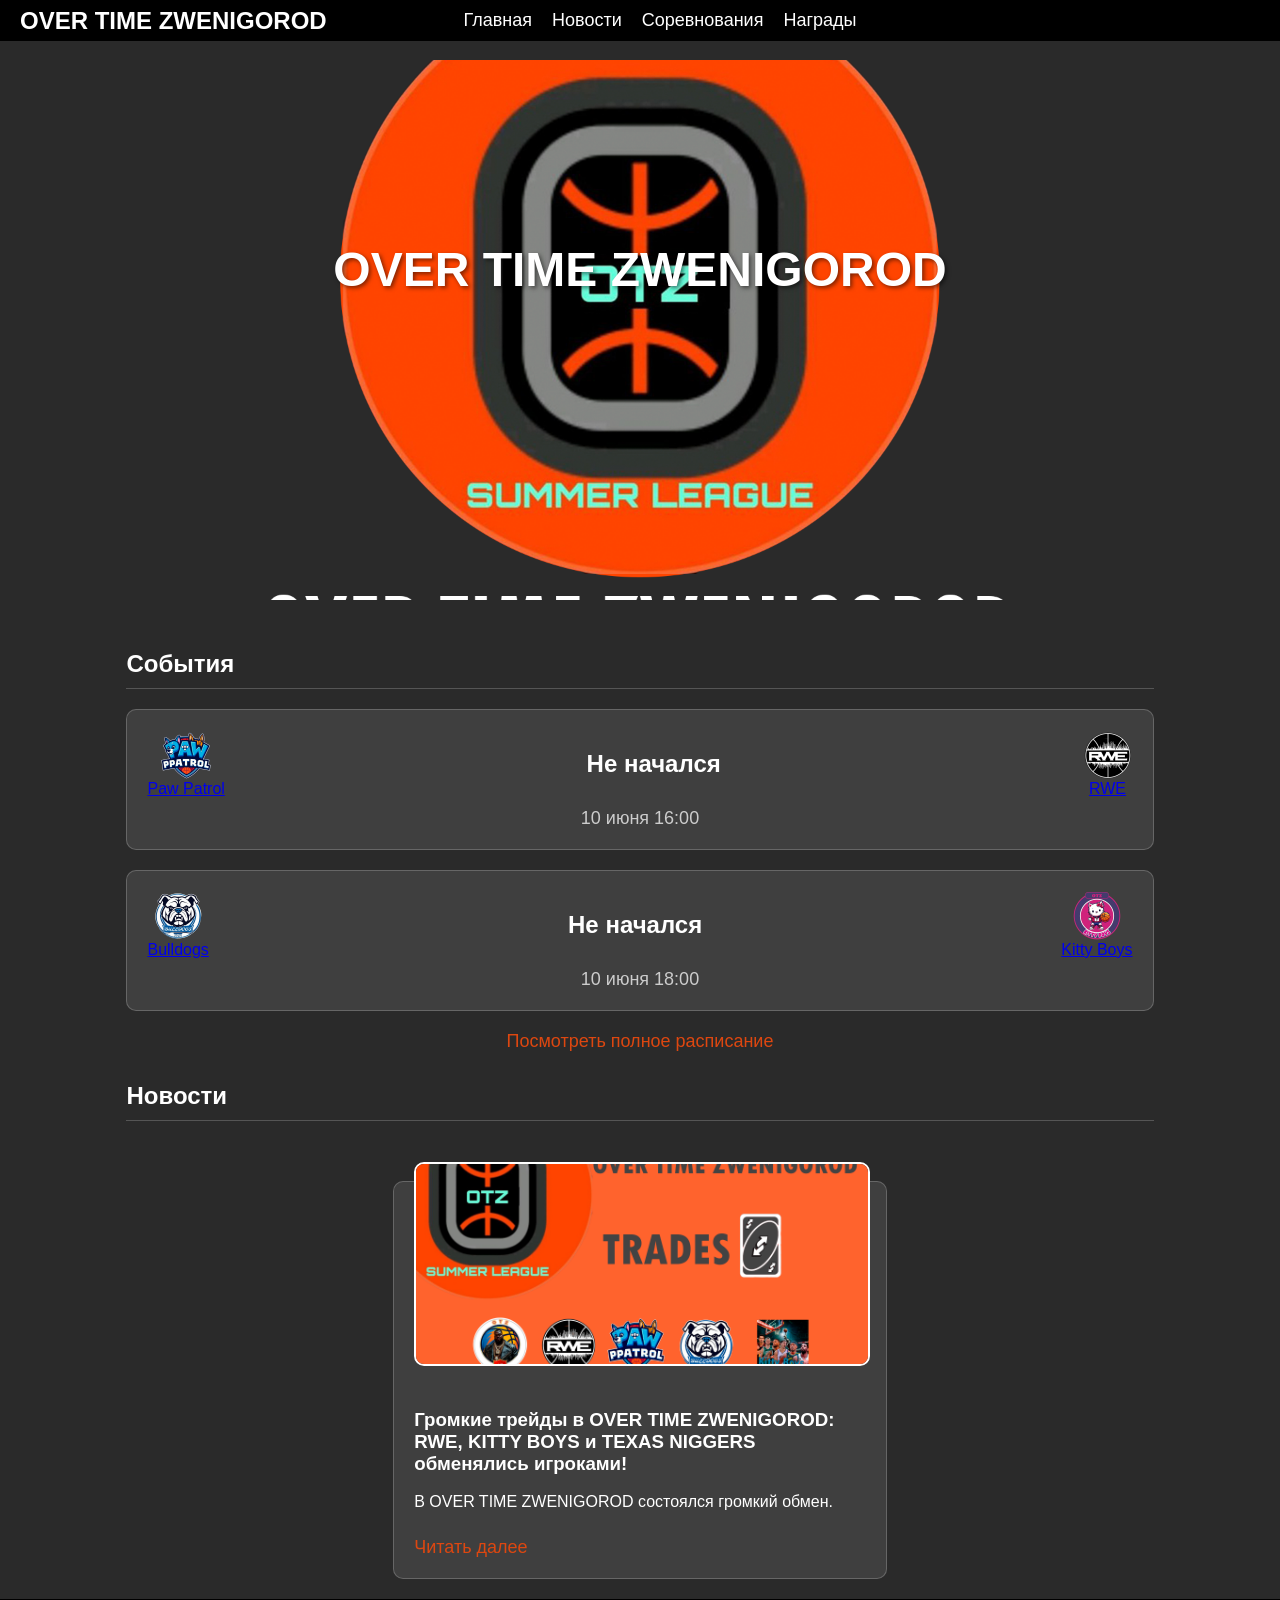
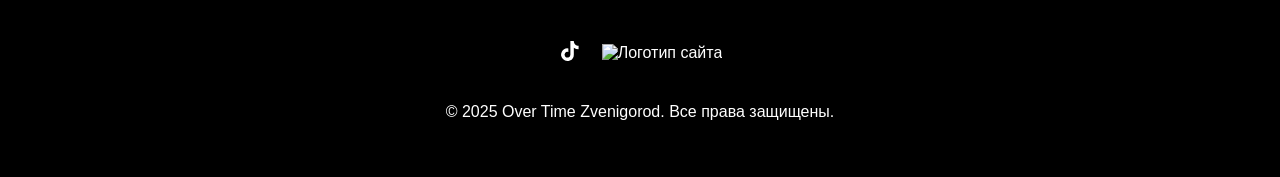
==== index.html @ 726e760f "Update index.html" ====
<!DOCTYPE html>
<html lang="ru">
<head>
    <!-- Основные метатеги -->
    <meta charset="UTF-8">
    <meta name="viewport" content="width=device-width, initial-scale=1.0">
    <title>Over Time Zvenigorod - Баскетбольная лига</title>
    <meta name="description" content="Официальный сайт баскетбольной лиги Over Time Zvenigorod. Расписание матчей, турнирная таблица, новости и результаты.">
    <meta name="keywords" content="Over Time Zvenigorod, OTZ, баскетбол, расписание матчей, турнирная таблица, новости, результаты, баскетбольная лига">
    <meta name="author" content="Over Time Zvenigorod">

    <!-- Open Graph метатеги для соцсетей и поисковиков -->
    <meta property="og:title" content="Over Time Zvenigorod - Баскетбольная лига">
    <meta property="og:description" content="Официальный сайт баскетбольной лиги Over Time Zvenigorod. Расписание матчей, турнирная таблица, новости и результаты.">
    <meta property="og:image" content="https://otz2025.github.io/otz2025/img/OTZ3.png"> <!-- Укажите полный URL логотипа -->
    <meta property="og:url" content="https://otz2025.github.io/otz2025/">
    <meta property="og:type" content="website">

    <!-- Twitter Card метатеги -->
    <meta name="twitter:card" content="summary_large_image">
    <meta name="twitter:title" content="Over Time Zvenigorod - Баскетбольная лига">
    <meta name="twitter:description" content="Официальный сайт баскетбольной лиги Over Time Zvenigorod. Расписание матчей, турнирная таблица, новости и результаты.">
    <meta name="twitter:image" content="https://otz2025.github.io/otz2025/img/OTZ3.png"> <!-- Укажите полный URL логотипа -->

    <!-- Фавиконка -->
    <link rel="icon" type="image/png" href="/otz2025/img/OTZ3.png">

    <!-- Каноническая ссылка -->
    <link rel="canonical" href="https://otz2025.github.io/otz2025/">

    <!-- Подтверждение для Google Search Console -->
    <meta name="google-site-verification" content="8HjvCESaYUgIvvERAwoEaYd3x6xdpR_ccWMwwkwgoA4" />

    <!-- Подтверждение для Яндекс.Вебмастер -->
    <meta name="yandex-verification" content="143713e69ae2928c" />

    <style>
        /* Общие стили */
        body {
            font-family: Arial, sans-serif;
            margin: 0;
            padding: 0;
            background-color: #2a2a2a;
            color: white;
            display: flex;
            flex-direction: column;
            min-height: 100vh;
        }

        /* Фиксированное меню */
        header {
            position: fixed;
            top: 0;
            width: 100%;
            background-color: rgba(0, 0, 0, 1);
            display: flex;
            justify-content: center;
            align-items: center;
            padding: 10px 20px;
            z-index: 1000;
            transition: background-color 0.3s ease;
        }

        header.scrolled {
            background-color: rgba(0, 0, 0, 0.7);
        }

        header .logo {
            position: absolute;
            left: 20px;
            font-size: 24px;
            font-weight: bold;
            color: white;
        }

        header nav {
            display: flex;
            gap: 20px;
        }

        header nav a {
            color: white;
            text-decoration: none;
            font-size: 18px;
            transition: color 0.3s ease;
        }

        header nav a:hover {
            color: #ccc;
        }

        /* Hero-секция */
        .hero {
            height: 540px;
            display: flex;
            justify-content: center;
            align-items: center;
            background-image: url('img/OTZ.png');
            background-size: cover;
            background-position: center;
            background-repeat: no-repeat;
            margin-top: 60px;
            position: relative;
        }

        /* Заголовок перед картинкой (только для десктопов) */
        .hero h1 {
            position: absolute;
            top: 150px;
            left: 50%;
            transform: translateX(-50%);
            font-size: 48px;
            font-weight: bold;
            color: white;
            text-shadow: 2px 2px 4px rgba(0, 0, 0, 0.5);
            display: none;
        }

        /* Показываем заголовок только на десктопах */
        @media (min-width: 769px) {
            .hero h1 {
                display: block;
            }
        }

        /* Основной контент */
        .content {
            padding: 20px;
            max-width: 1200px;
            margin: 0 auto;
            flex: 1;
            box-sizing: border-box;
            text-align: left;
        }

        .content h2 {
            font-size: 24px;
            margin-bottom: 20px;
            text-align: left;
            padding: 10px 0;
            border-bottom: 1px solid rgba(255, 255, 255, 0.2);
        }

        /* Блок с матчами */
        .match-results {
            display: flex;
            flex-direction: column;
            gap: 20px;
            margin-top: 20px;
        }

        .match-result {
            background-color: rgba(255, 255, 255, 0.1);
            padding: 20px;
            border-radius: 10px;
            border: 1px solid rgba(255, 255, 255, 0.2);
        }

        .teams {
            display: flex;
            justify-content: space-between;
            align-items: center;
            width: 100%;
        }

        .team-logo {
            display: flex;
            flex-direction: column;
            align-items: center;
        }

        .team-logo img {
            width: 50px;
            height: 50px;
        }

        .score {
            font-size: 24px;
            font-weight: bold;
            margin: 0 20px;
            flex: 1;
            text-align: center;
        }

        .date {
            font-size: 18px;
            color: #ccc;
            margin-top: 10px;
            text-align: center;
        }

        /* Новости */
        .news {
            display: flex;
            flex-wrap: wrap;
            gap: 40px;
            margin-top: 60px; /* Увеличенный отступ сверху */
            justify-content: center;
        }

        .news-item {
            background-color: rgba(255, 255, 255, 0.1);
            padding: 20px;
            border-radius: 10px;
            border: 1px solid rgba(255, 255, 255, 0.2);
            width: calc(50% - 20px);
            box-sizing: border-box;
            position: relative;
        }

        .news-item img {
            width: 100%;
            height: 200px;
            border-radius: 10px;
            border: 2px solid white;
            object-fit: cover;
            margin-top: -40px;
            margin-bottom: 20px;
        }

        /* Стиль для ссылки "Читать далее" */
        .read-more {
            color: #dd4710;
            text-decoration: none;
            font-size: 18px;
            transition: color 0.3s ease;
            display: inline-block;
            margin-top: 10px;
        }

        .read-more:hover {
            color: #ff6b3b;
        }

        /* Стиль для ссылки "Посмотреть полное расписание" */
        .schedule-link {
            margin-top: 20px;
            margin-bottom: 20px;
            text-align: center;
        }

        .schedule-link a {
            color: #dd4710; /* Оранжевый цвет */
            text-decoration: none;
            font-size: 18px;
            transition: color 0.3s ease;
        }

        .schedule-link a:hover {
            color: #ff6b3b; /* Более светлый оранжевый при наведении */
        }

        /* Футер */
        footer {
            background-color: #000;
            padding: 40px 20px;
            margin-top: auto;
            width: 100%;
            box-sizing: border-box;
        }

        .footer-content {
            max-width: 1200px;
            margin: 0 auto;
            display: flex;
            flex-direction: column;
            align-items: center;
            gap: 20px;
            text-align: center;
        }

        .social-links {
            display: flex;
            gap: 20px;
            align-items: center;
        }

        .social-links a {
            color: white;
            text-decoration: none;
            transition: transform 0.3s ease, opacity 0.3s ease;
        }

        .social-links a:hover {
            transform: scale(1.1);
            opacity: 0.8;
        }

        .social-links img {
            width: 24px;
            height: 24px;
        }

        /* Стиль для скрытия слова "Абоюдно" */
        .hidden {
            display: none;
        }

        /* Адаптация */
        @media (max-width: 768px) {
            header {
                flex-direction: column;
                padding: 10px;
            }

            header .logo {
                position: static;
                margin-bottom: 10px;
                text-align: center;
            }

            header nav {
                display: flex;
                flex-direction: row;
                justify-content: center;
                gap: 10px;
                flex-wrap: wrap;
            }

            .hero {
                height: 300px;
                background-size: contain;
            }

            .news-item {
                width: 100%;
            }

            .social-links {
                flex-direction: row;
                gap: 20px;
            }
        }
    </style>
</head>
<body>
    <header id="header">
        <div class="logo">OVER TIME ZWENIGOROD</div>
        <nav>
            <a href="/otz2025/">Главная</a>
            <a href="/otz2025/news">Новости</a>
            <a href="/otz2025/table">Соревнования</a>
            <a href="/otz2025/reward">Награды</a>
            <!--<a href="/OverTimeZwenigorod/teams">Команды</a>-->
        </nav>
    </header>

    <div class="hero">
        <h1>OVER TIME ZWENIGOROD</h1>
    </div>

    <!-- Основной контент страницы -->
    <div class="content">
        <!-- Заголовок "События" -->
        <h2>События</h2>
        <div class="match-results">
            <!-- Первый матч -->
            <div class="match-result">
                <div class="teams">
                    <div class="team-logo">
                        <img src="img/PPATROL2.png" alt="Paw patrol">
                        <div class="team-name">
                            <a href="/otz2025/teams/paw-patrol">Paw Patrol</a>
                        </div>
                    </div>
                    <div class="score">Не начался</div>
                    <div class="team-logo">
                        <img src="img/RWE2.png" alt="RWE">
                        <div class="team-name">
                            <a href="/otz2025/teams/rwe">RWE</a>
                        </div>
                    </div>
                </div>
                <div class="date">10 июня 16:00</div>
            </div>

            <!-- Второй матч -->
            <div class="match-result">
                <div class="teams">
                    <div class="team-logo">
                        <img src="img/BULLDOGS2.png" alt="BULLDOGS">
                        <div class="team-name">
                            <a href="/otz2025/teams/bulldogs">Bulldogs</a>
                        </div>
                    </div>
                    <div class="score">Не начался</div>
                    <div class="team-logo">
                        <img src="img/KITTY BOYS.png" alt="KITTY BOYS">
                        <div class="team-name">
                            <a href="/otz2025/teams/kitty-boys">Kitty Boys</a>
                        </div>
                    </div>
                </div>
                <div class="date">10 июня 18:00</div>
            </div>
        </div>

        <!-- Ссылка на расписание -->
        <div class="schedule-link">
            <a href="/otz2025/schedule">Посмотреть полное расписание</a>
        </div>

        <!-- Заголовок "Новости" -->
        <h2>Новости</h2>
        <div class="news">
            <div class="news-item">
                <img src="img/NEWS2.png" alt="Новость 1">
                <div class="text">
                    <h3>Громкие трейды в OVER TIME ZWENIGOROD: RWE, KITTY BOYS и TEXAS NIGGERS обменялись игроками!</h3>
                    <p>В OVER TIME ZWENIGOROD состоялся громкий обмен.</p>
                    <a href="/otz2025/news" class="read-more">Читать далее</a>
                </div>
            </div>
        </div>
    </div>

    <footer>
        <div class="footer-content">
            <!-- Логотипы TikTok и изображение сайта -->
            <div class="social-links">
                <a href="https://www.tiktok.com/@otz.summer.league?_t=ZS-8uNhlZxvA0N&_r=1" target="_blank">
                    <svg xmlns="http://www.w3.org/2000/svg" width="24" height="24" viewBox="0 0 24 24" fill="white">
                        <path d="M19.589 6.686a4.793 4.793 0 0 1-3.77-4.245V2h-3.445v13.672a2.896 2.896 0 0 1-5.201 1.743l-.002-.001.002.001a2.895 2.895 0 0 1 3.183-4.51v-3.5a6.329 6.329 0 0 0-5.394 10.692 6.33 6.33 0 0 0 10.857-4.424V8.687a8.182 8.182 0 0 0 4.773 1.526V6.79a4.831 4.831 0 0 1-1.003-.104z"/>
                    </svg>
                </a>
                <a href="https://t.me/pisunapidora" target="_blank">
                    <img src="/otz2025/img/TG.png" alt="Логотип сайта">
                </a>
            </div>

            <p>© 2025 Over Time Zvenigorod. Все права защищены. <a href="https://t.me/voho_dranik" style="color: white; text-decoration: none;" class="hidden">Абоюдно.</a></p>
        </div>
    </footer>

    <script>
        // Скрипт для изменения фона шапки при скролле
        window.addEventListener('scroll', () => {
            const header = document.getElementById('header');
            header.classList.toggle('scrolled', window.scrollY > 50);
        });

        // Скрипт для показа слова "Абоюдно" при клике на текст в футере
        const footerText = document.querySelector('footer p');
        const hiddenLink = document.querySelector('footer .hidden');

        footerText.addEventListener('click', () => {
            hiddenLink.classList.remove('hidden'); // Показываем слово
            setTimeout(() => {
                hiddenLink.classList.add('hidden'); // Скрываем слово через 5 секунд
            }, 2000);
        });
    </script>
</body>
</html>
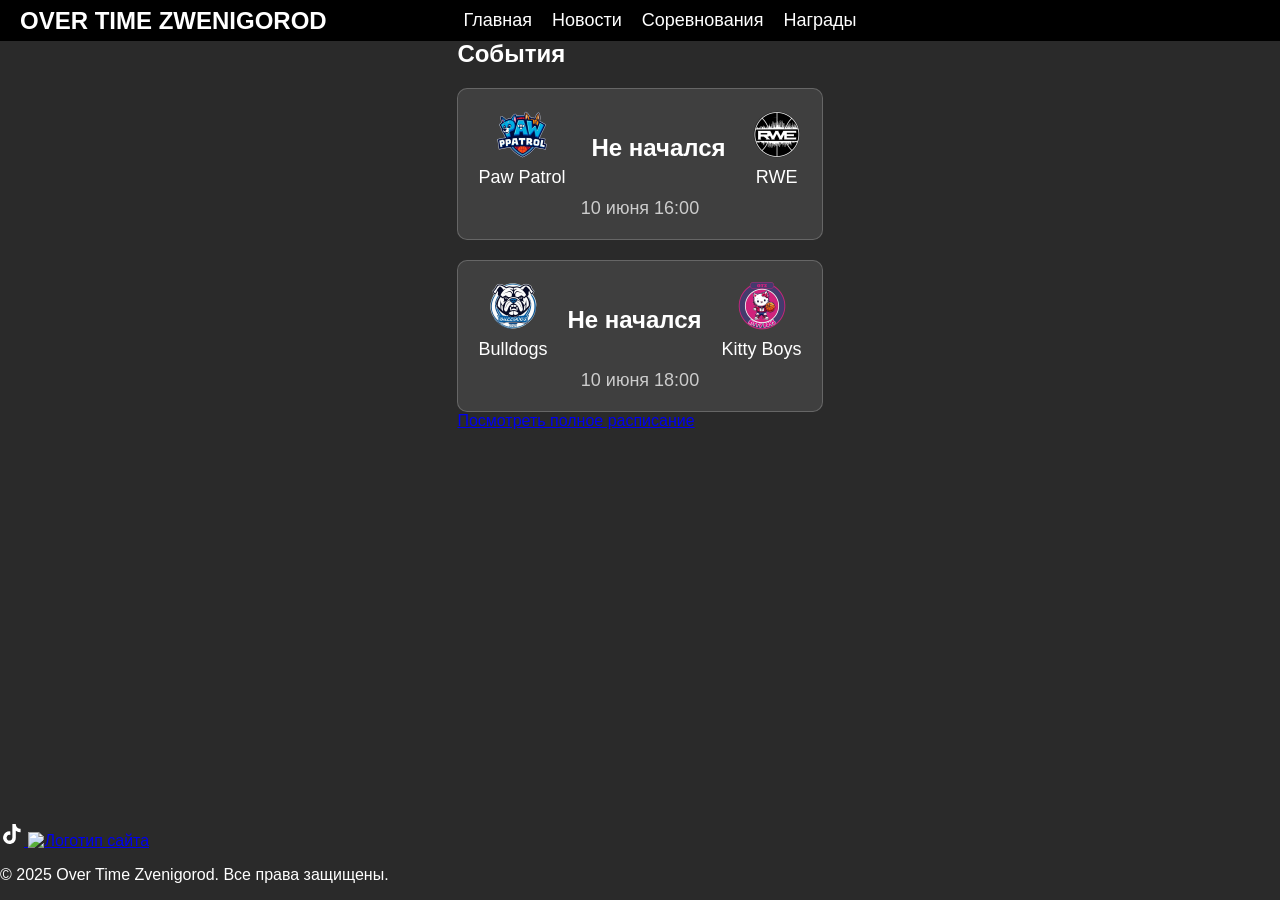
==== commit 7a76e664: "Update index.html" ====
--- a/index.html
+++ b/index.html
@@ -1,39 +1,10 @@
 <!DOCTYPE html>
 <html lang="ru">
 <head>
-    <!-- Основные метатеги -->
+    <!-- Основные метатеги и стили -->
     <meta charset="UTF-8">
     <meta name="viewport" content="width=device-width, initial-scale=1.0">
     <title>Over Time Zvenigorod - Баскетбольная лига</title>
-    <meta name="description" content="Официальный сайт баскетбольной лиги Over Time Zvenigorod. Расписание матчей, турнирная таблица, новости и результаты.">
-    <meta name="keywords" content="Over Time Zvenigorod, OTZ, баскетбол, расписание матчей, турнирная таблица, новости, результаты, баскетбольная лига">
-    <meta name="author" content="Over Time Zvenigorod">
-
-    <!-- Open Graph метатеги для соцсетей и поисковиков -->
-    <meta property="og:title" content="Over Time Zvenigorod - Баскетбольная лига">
-    <meta property="og:description" content="Официальный сайт баскетбольной лиги Over Time Zvenigorod. Расписание матчей, турнирная таблица, новости и результаты.">
-    <meta property="og:image" content="https://otz2025.github.io/otz2025/img/OTZ3.png"> <!-- Укажите полный URL логотипа -->
-    <meta property="og:url" content="https://otz2025.github.io/otz2025/">
-    <meta property="og:type" content="website">
-
-    <!-- Twitter Card метатеги -->
-    <meta name="twitter:card" content="summary_large_image">
-    <meta name="twitter:title" content="Over Time Zvenigorod - Баскетбольная лига">
-    <meta name="twitter:description" content="Официальный сайт баскетбольной лиги Over Time Zvenigorod. Расписание матчей, турнирная таблица, новости и результаты.">
-    <meta name="twitter:image" content="https://otz2025.github.io/otz2025/img/OTZ3.png"> <!-- Укажите полный URL логотипа -->
-
-    <!-- Фавиконка -->
-    <link rel="icon" type="image/png" href="/otz2025/img/OTZ3.png">
-
-    <!-- Каноническая ссылка -->
-    <link rel="canonical" href="https://otz2025.github.io/otz2025/">
-
-    <!-- Подтверждение для Google Search Console -->
-    <meta name="google-site-verification" content="8HjvCESaYUgIvvERAwoEaYd3x6xdpR_ccWMwwkwgoA4" />
-
-    <!-- Подтверждение для Яндекс.Вебмастер -->
-    <meta name="yandex-verification" content="143713e69ae2928c" />
-
     <style>
         /* Общие стили */
         body {
@@ -89,40 +60,6 @@
             color: #ccc;
         }
 
-        /* Hero-секция */
-        .hero {
-            height: 540px;
-            display: flex;
-            justify-content: center;
-            align-items: center;
-            background-image: url('img/OTZ.png');
-            background-size: cover;
-            background-position: center;
-            background-repeat: no-repeat;
-            margin-top: 60px;
-            position: relative;
-        }
-
-        /* Заголовок перед картинкой (только для десктопов) */
-        .hero h1 {
-            position: absolute;
-            top: 150px;
-            left: 50%;
-            transform: translateX(-50%);
-            font-size: 48px;
-            font-weight: bold;
-            color: white;
-            text-shadow: 2px 2px 4px rgba(0, 0, 0, 0.5);
-            display: none;
-        }
-
-        /* Показываем заголовок только на десктопах */
-        @media (min-width: 769px) {
-            .hero h1 {
-                display: block;
-            }
-        }
-
         /* Основной контент */
         .content {
             padding: 20px;
@@ -133,14 +70,6 @@
             text-align: left;
         }
 
-        .content h2 {
-            font-size: 24px;
-            margin-bottom: 20px;
-            text-align: left;
-            padding: 10px 0;
-            border-bottom: 1px solid rgba(255, 255, 255, 0.2);
-        }
-
         /* Блок с матчами */
         .match-results {
             display: flex;
@@ -172,6 +101,23 @@
         .team-logo img {
             width: 50px;
             height: 50px;
+        }
+
+        .team-name {
+            margin-top: 8px; /* Отступ между логотипом и названием */
+            font-size: 18px;
+            text-align: center;
+        }
+
+        /* Стили для ссылок внутри названия команды */
+        .team-name a {
+            color: white; /* Белый цвет текста */
+            text-decoration: none; /* Убираем подчеркивание */
+        }
+
+        .team-name a:hover {
+            color: white; /* Белый цвет при наведении */
+            text-decoration: underline; /* Подчеркивание при наведении */
         }
 
         .score {
@@ -189,114 +135,7 @@
             text-align: center;
         }
 
-        /* Новости */
-        .news {
-            display: flex;
-            flex-wrap: wrap;
-            gap: 40px;
-            margin-top: 60px; /* Увеличенный отступ сверху */
-            justify-content: center;
-        }
-
-        .news-item {
-            background-color: rgba(255, 255, 255, 0.1);
-            padding: 20px;
-            border-radius: 10px;
-            border: 1px solid rgba(255, 255, 255, 0.2);
-            width: calc(50% - 20px);
-            box-sizing: border-box;
-            position: relative;
-        }
-
-        .news-item img {
-            width: 100%;
-            height: 200px;
-            border-radius: 10px;
-            border: 2px solid white;
-            object-fit: cover;
-            margin-top: -40px;
-            margin-bottom: 20px;
-        }
-
-        /* Стиль для ссылки "Читать далее" */
-        .read-more {
-            color: #dd4710;
-            text-decoration: none;
-            font-size: 18px;
-            transition: color 0.3s ease;
-            display: inline-block;
-            margin-top: 10px;
-        }
-
-        .read-more:hover {
-            color: #ff6b3b;
-        }
-
-        /* Стиль для ссылки "Посмотреть полное расписание" */
-        .schedule-link {
-            margin-top: 20px;
-            margin-bottom: 20px;
-            text-align: center;
-        }
-
-        .schedule-link a {
-            color: #dd4710; /* Оранжевый цвет */
-            text-decoration: none;
-            font-size: 18px;
-            transition: color 0.3s ease;
-        }
-
-        .schedule-link a:hover {
-            color: #ff6b3b; /* Более светлый оранжевый при наведении */
-        }
-
-        /* Футер */
-        footer {
-            background-color: #000;
-            padding: 40px 20px;
-            margin-top: auto;
-            width: 100%;
-            box-sizing: border-box;
-        }
-
-        .footer-content {
-            max-width: 1200px;
-            margin: 0 auto;
-            display: flex;
-            flex-direction: column;
-            align-items: center;
-            gap: 20px;
-            text-align: center;
-        }
-
-        .social-links {
-            display: flex;
-            gap: 20px;
-            align-items: center;
-        }
-
-        .social-links a {
-            color: white;
-            text-decoration: none;
-            transition: transform 0.3s ease, opacity 0.3s ease;
-        }
-
-        .social-links a:hover {
-            transform: scale(1.1);
-            opacity: 0.8;
-        }
-
-        .social-links img {
-            width: 24px;
-            height: 24px;
-        }
-
-        /* Стиль для скрытия слова "Абоюдно" */
-        .hidden {
-            display: none;
-        }
-
-        /* Адаптация */
+        /* Адаптация для мобильных устройств */
         @media (max-width: 768px) {
             header {
                 flex-direction: column;
@@ -316,24 +155,11 @@
                 gap: 10px;
                 flex-wrap: wrap;
             }
-
-            .hero {
-                height: 300px;
-                background-size: contain;
-            }
-
-            .news-item {
-                width: 100%;
-            }
-
-            .social-links {
-                flex-direction: row;
-                gap: 20px;
-            }
         }
     </style>
 </head>
 <body>
+    <!-- Верхний блок с кнопками навигации -->
     <header id="header">
         <div class="logo">OVER TIME ZWENIGOROD</div>
         <nav>
@@ -341,13 +167,8 @@
             <a href="/otz2025/news">Новости</a>
             <a href="/otz2025/table">Соревнования</a>
             <a href="/otz2025/reward">Награды</a>
-            <!--<a href="/OverTimeZwenigorod/teams">Команды</a>-->
         </nav>
     </header>
-
-    <div class="hero">
-        <h1>OVER TIME ZWENIGOROD</h1>
-    </div>
 
     <!-- Основной контент страницы -->
     <div class="content">
@@ -360,14 +181,14 @@
                     <div class="team-logo">
                         <img src="img/PPATROL2.png" alt="Paw patrol">
                         <div class="team-name">
-                            <a href="/otz2025/teams/paw-patrol">Paw Patrol</a>
+                            <a href="/otz2025/teams/PawPatrol">Paw Patrol</a>
                         </div>
                     </div>
                     <div class="score">Не начался</div>
                     <div class="team-logo">
                         <img src="img/RWE2.png" alt="RWE">
                         <div class="team-name">
-                            <a href="/otz2025/teams/rwe">RWE</a>
+                            <a href="/otz2025/teams/RWE">RWE</a>
                         </div>
                     </div>
                 </div>
@@ -380,14 +201,14 @@
                     <div class="team-logo">
                         <img src="img/BULLDOGS2.png" alt="BULLDOGS">
                         <div class="team-name">
-                            <a href="/otz2025/teams/bulldogs">Bulldogs</a>
+                            <a href="/otz2025/teams/Bulldogs">Bulldogs</a>
                         </div>
                     </div>
                     <div class="score">Не начался</div>
                     <div class="team-logo">
                         <img src="img/KITTY BOYS.png" alt="KITTY BOYS">
                         <div class="team-name">
-                            <a href="/otz2025/teams/kitty-boys">Kitty Boys</a>
+                            <a href="/otz2025/teams/KittyBoys">Kitty Boys</a>
                         </div>
                     </div>
                 </div>
@@ -399,21 +220,9 @@
         <div class="schedule-link">
             <a href="/otz2025/schedule">Посмотреть полное расписание</a>
         </div>
-
-        <!-- Заголовок "Новости" -->
-        <h2>Новости</h2>
-        <div class="news">
-            <div class="news-item">
-                <img src="img/NEWS2.png" alt="Новость 1">
-                <div class="text">
-                    <h3>Громкие трейды в OVER TIME ZWENIGOROD: RWE, KITTY BOYS и TEXAS NIGGERS обменялись игроками!</h3>
-                    <p>В OVER TIME ZWENIGOROD состоялся громкий обмен.</p>
-                    <a href="/otz2025/news" class="read-more">Читать далее</a>
-                </div>
-            </div>
-        </div>
     </div>
 
+    <!-- Подвал -->
     <footer>
         <div class="footer-content">
             <!-- Логотипы TikTok и изображение сайта -->
@@ -428,7 +237,7 @@
                 </a>
             </div>
 
-            <p>© 2025 Over Time Zvenigorod. Все права защищены. <a href="https://t.me/voho_dranik" style="color: white; text-decoration: none;" class="hidden">Абоюдно.</a></p>
+            <p>© 2025 Over Time Zvenigorod. Все права защищены.</p>
         </div>
     </footer>
 
@@ -438,17 +247,6 @@
             const header = document.getElementById('header');
             header.classList.toggle('scrolled', window.scrollY > 50);
         });
-
-        // Скрипт для показа слова "Абоюдно" при клике на текст в футере
-        const footerText = document.querySelector('footer p');
-        const hiddenLink = document.querySelector('footer .hidden');
-
-        footerText.addEventListener('click', () => {
-            hiddenLink.classList.remove('hidden'); // Показываем слово
-            setTimeout(() => {
-                hiddenLink.classList.add('hidden'); // Скрываем слово через 5 секунд
-            }, 2000);
-        });
     </script>
 </body>
 </html>
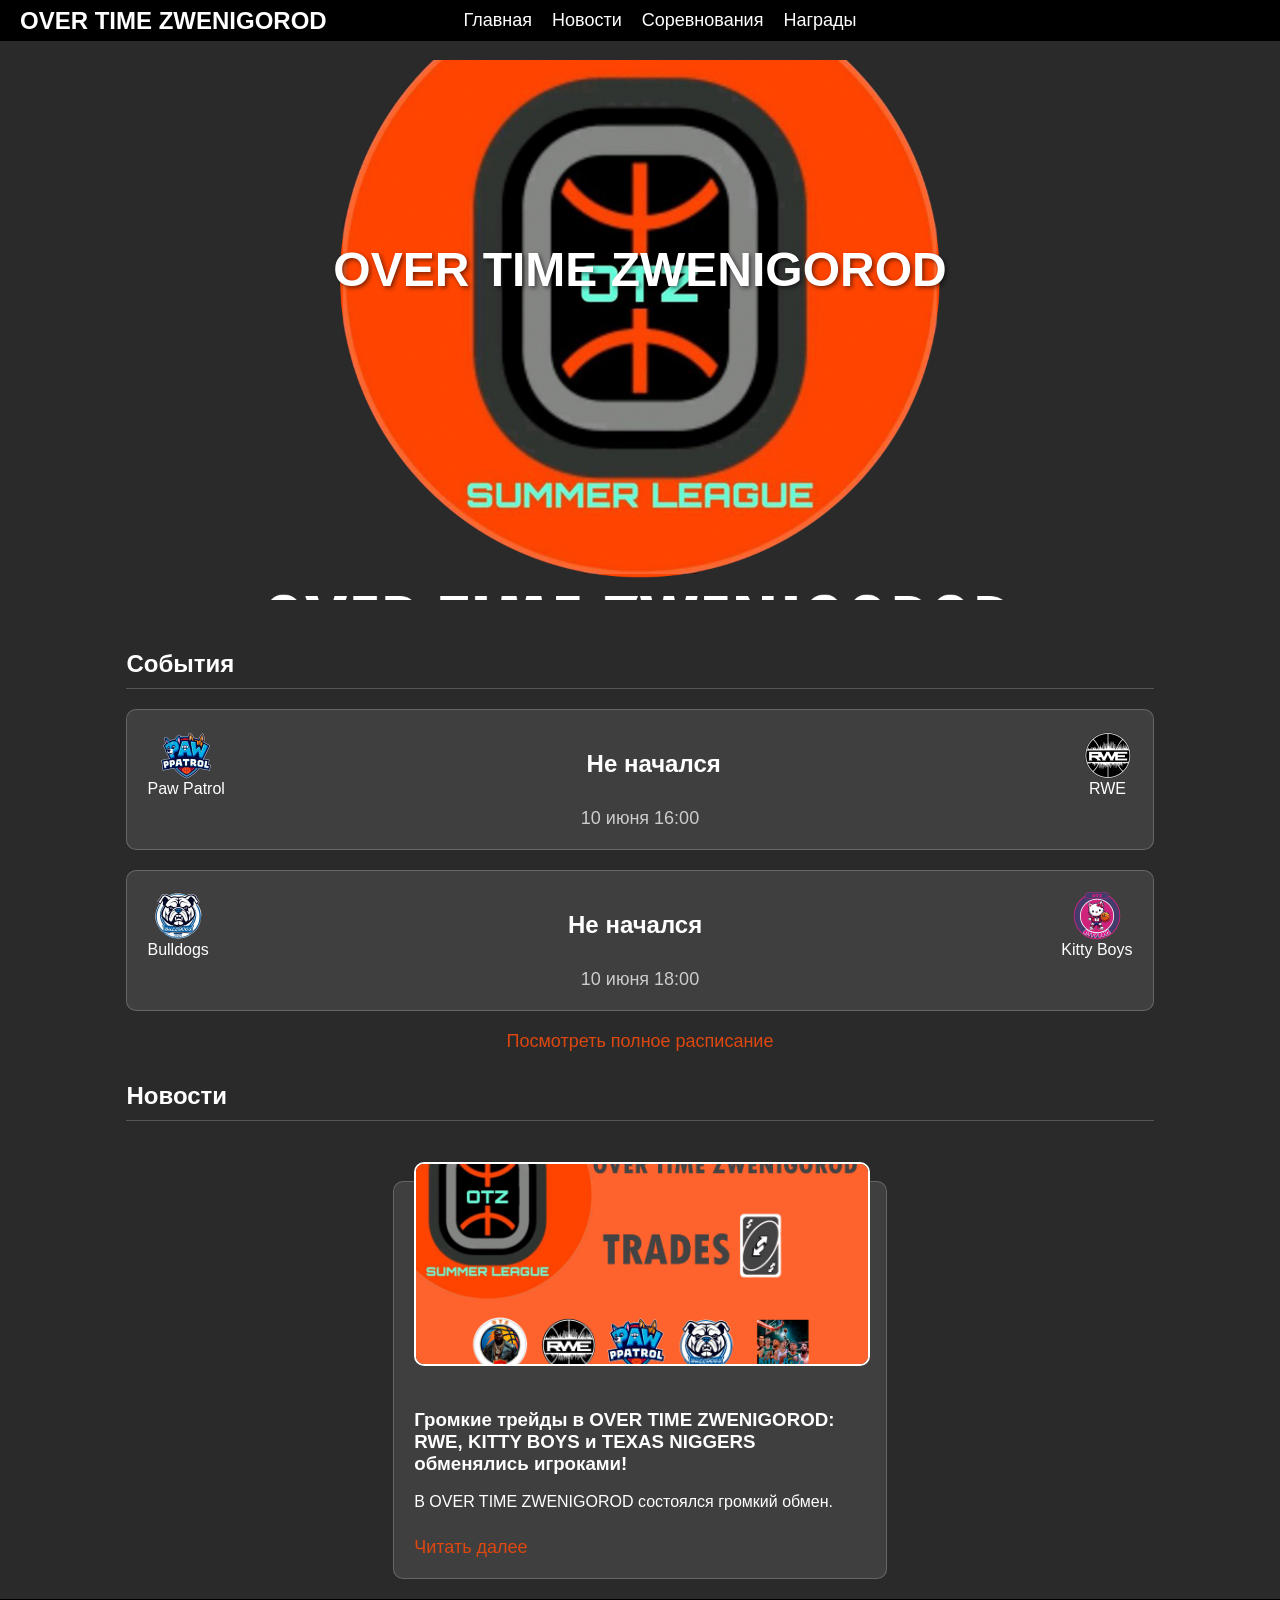
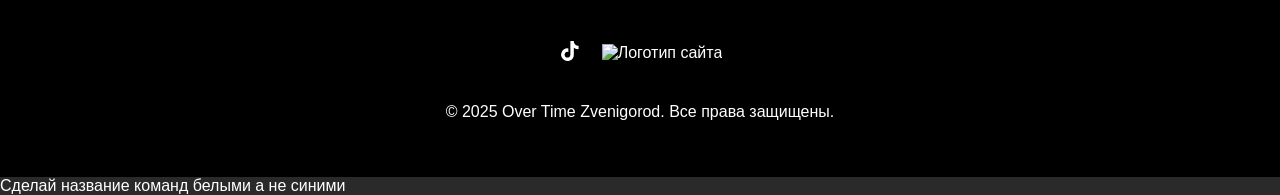
==== commit 493d4a85: "Update index.html" ====
--- a/index.html
+++ b/index.html
@@ -1,10 +1,39 @@
 <!DOCTYPE html>
 <html lang="ru">
 <head>
-    <!-- Основные метатеги и стили -->
+    <!-- Основные метатеги -->
     <meta charset="UTF-8">
     <meta name="viewport" content="width=device-width, initial-scale=1.0">
     <title>Over Time Zvenigorod - Баскетбольная лига</title>
+    <meta name="description" content="Официальный сайт баскетбольной лиги Over Time Zvenigorod. Расписание матчей, турнирная таблица, новости и результаты.">
+    <meta name="keywords" content="Over Time Zvenigorod, OTZ, баскетбол, расписание матчей, турнирная таблица, новости, результаты, баскетбольная лига">
+    <meta name="author" content="Over Time Zvenigorod">
+
+    <!-- Open Graph метатеги для соцсетей и поисковиков -->
+    <meta property="og:title" content="Over Time Zvenigorod - Баскетбольная лига">
+    <meta property="og:description" content="Официальный сайт баскетбольной лиги Over Time Zvenigorod. Расписание матчей, турнирная таблица, новости и результаты.">
+    <meta property="og:image" content="https://otz2025.github.io/otz2025/img/OTZ3.png"> <!-- Укажите полный URL логотипа -->
+    <meta property="og:url" content="https://otz2025.github.io/otz2025/">
+    <meta property="og:type" content="website">
+
+    <!-- Twitter Card метатеги -->
+    <meta name="twitter:card" content="summary_large_image">
+    <meta name="twitter:title" content="Over Time Zvenigorod - Баскетбольная лига">
+    <meta name="twitter:description" content="Официальный сайт баскетбольной лиги Over Time Zvenigorod. Расписание матчей, турнирная таблица, новости и результаты.">
+    <meta name="twitter:image" content="https://otz2025.github.io/otz2025/img/OTZ3.png"> <!-- Укажите полный URL логотипа -->
+
+    <!-- Фавиконка -->
+    <link rel="icon" type="image/png" href="/otz2025/img/OTZ3.png">
+
+    <!-- Каноническая ссылка -->
+    <link rel="canonical" href="https://otz2025.github.io/otz2025/">
+
+    <!-- Подтверждение для Google Search Console -->
+    <meta name="google-site-verification" content="8HjvCESaYUgIvvERAwoEaYd3x6xdpR_ccWMwwkwgoA4" />
+
+    <!-- Подтверждение для Яндекс.Вебмастер -->
+    <meta name="yandex-verification" content="143713e69ae2928c" />
+
     <style>
         /* Общие стили */
         body {
@@ -60,6 +89,40 @@
             color: #ccc;
         }
 
+        /* Hero-секция */
+        .hero {
+            height: 540px;
+            display: flex;
+            justify-content: center;
+            align-items: center;
+            background-image: url('img/OTZ.png');
+            background-size: cover;
+            background-position: center;
+            background-repeat: no-repeat;
+            margin-top: 60px;
+            position: relative;
+        }
+
+        /* Заголовок перед картинкой (только для десктопов) */
+        .hero h1 {
+            position: absolute;
+            top: 150px;
+            left: 50%;
+            transform: translateX(-50%);
+            font-size: 48px;
+            font-weight: bold;
+            color: white;
+            text-shadow: 2px 2px 4px rgba(0, 0, 0, 0.5);
+            display: none;
+        }
+
+        /* Показываем заголовок только на десктопах */
+        @media (min-width: 769px) {
+            .hero h1 {
+                display: block;
+            }
+        }
+
         /* Основной контент */
         .content {
             padding: 20px;
@@ -70,6 +133,14 @@
             text-align: left;
         }
 
+        .content h2 {
+            font-size: 24px;
+            margin-bottom: 20px;
+            text-align: left;
+            padding: 10px 0;
+            border-bottom: 1px solid rgba(255, 255, 255, 0.2);
+        }
+
         /* Блок с матчами */
         .match-results {
             display: flex;
@@ -97,27 +168,16 @@
             flex-direction: column;
             align-items: center;
         }
+                /* Стили для ссылок внутри названия команды */
+        .team-name a 
+        {
+            color: white; /* Белый цвет текста */
+            text-decoration: none; /* Убираем подчеркивание */
+        }
 
         .team-logo img {
             width: 50px;
             height: 50px;
-        }
-
-        .team-name {
-            margin-top: 8px; /* Отступ между логотипом и названием */
-            font-size: 18px;
-            text-align: center;
-        }
-
-        /* Стили для ссылок внутри названия команды */
-        .team-name a {
-            color: white; /* Белый цвет текста */
-            text-decoration: none; /* Убираем подчеркивание */
-        }
-
-        .team-name a:hover {
-            color: white; /* Белый цвет при наведении */
-            text-decoration: underline; /* Подчеркивание при наведении */
         }
 
         .score {
@@ -135,7 +195,114 @@
             text-align: center;
         }
 
-        /* Адаптация для мобильных устройств */
+        /* Новости */
+        .news {
+            display: flex;
+            flex-wrap: wrap;
+            gap: 40px;
+            margin-top: 60px; /* Увеличенный отступ сверху */
+            justify-content: center;
+        }
+
+        .news-item {
+            background-color: rgba(255, 255, 255, 0.1);
+            padding: 20px;
+            border-radius: 10px;
+            border: 1px solid rgba(255, 255, 255, 0.2);
+            width: calc(50% - 20px);
+            box-sizing: border-box;
+            position: relative;
+        }
+
+        .news-item img {
+            width: 100%;
+            height: 200px;
+            border-radius: 10px;
+            border: 2px solid white;
+            object-fit: cover;
+            margin-top: -40px;
+            margin-bottom: 20px;
+        }
+
+        /* Стиль для ссылки "Читать далее" */
+        .read-more {
+            color: #dd4710;
+            text-decoration: none;
+            font-size: 18px;
+            transition: color 0.3s ease;
+            display: inline-block;
+            margin-top: 10px;
+        }
+
+        .read-more:hover {
+            color: #ff6b3b;
+        }
+
+        /* Стиль для ссылки "Посмотреть полное расписание" */
+        .schedule-link {
+            margin-top: 20px;
+            margin-bottom: 20px;
+            text-align: center;
+        }
+
+        .schedule-link a {
+            color: #dd4710; /* Оранжевый цвет */
+            text-decoration: none;
+            font-size: 18px;
+            transition: color 0.3s ease;
+        }
+
+        .schedule-link a:hover {
+            color: #ff6b3b; /* Более светлый оранжевый при наведении */
+        }
+
+        /* Футер */
+        footer {
+            background-color: #000;
+            padding: 40px 20px;
+            margin-top: auto;
+            width: 100%;
+            box-sizing: border-box;
+        }
+
+        .footer-content {
+            max-width: 1200px;
+            margin: 0 auto;
+            display: flex;
+            flex-direction: column;
+            align-items: center;
+            gap: 20px;
+            text-align: center;
+        }
+
+        .social-links {
+            display: flex;
+            gap: 20px;
+            align-items: center;
+        }
+
+        .social-links a {
+            color: white;
+            text-decoration: none;
+            transition: transform 0.3s ease, opacity 0.3s ease;
+        }
+
+        .social-links a:hover {
+            transform: scale(1.1);
+            opacity: 0.8;
+        }
+
+        .social-links img {
+            width: 24px;
+            height: 24px;
+        }
+
+        /* Стиль для скрытия слова "Абоюдно" */
+        .hidden {
+            display: none;
+        }
+
+        /* Адаптация */
         @media (max-width: 768px) {
             header {
                 flex-direction: column;
@@ -155,11 +322,24 @@
                 gap: 10px;
                 flex-wrap: wrap;
             }
+
+            .hero {
+                height: 300px;
+                background-size: contain;
+            }
+
+            .news-item {
+                width: 100%;
+            }
+
+            .social-links {
+                flex-direction: row;
+                gap: 20px;
+            }
         }
     </style>
 </head>
 <body>
-    <!-- Верхний блок с кнопками навигации -->
     <header id="header">
         <div class="logo">OVER TIME ZWENIGOROD</div>
         <nav>
@@ -167,8 +347,13 @@
             <a href="/otz2025/news">Новости</a>
             <a href="/otz2025/table">Соревнования</a>
             <a href="/otz2025/reward">Награды</a>
+            <!--<a href="/OverTimeZwenigorod/teams">Команды</a>-->
         </nav>
     </header>
+
+    <div class="hero">
+        <h1>OVER TIME ZWENIGOROD</h1>
+    </div>
 
     <!-- Основной контент страницы -->
     <div class="content">
@@ -181,14 +366,14 @@
                     <div class="team-logo">
                         <img src="img/PPATROL2.png" alt="Paw patrol">
                         <div class="team-name">
-                            <a href="/otz2025/teams/PawPatrol">Paw Patrol</a>
+                            <a href="/otz2025/teams/paw-patrol">Paw Patrol</a>
                         </div>
                     </div>
                     <div class="score">Не начался</div>
                     <div class="team-logo">
                         <img src="img/RWE2.png" alt="RWE">
                         <div class="team-name">
-                            <a href="/otz2025/teams/RWE">RWE</a>
+                            <a href="/otz2025/teams/rwe">RWE</a>
                         </div>
                     </div>
                 </div>
@@ -201,14 +386,14 @@
                     <div class="team-logo">
                         <img src="img/BULLDOGS2.png" alt="BULLDOGS">
                         <div class="team-name">
-                            <a href="/otz2025/teams/Bulldogs">Bulldogs</a>
+                            <a href="/otz2025/teams/bulldogs">Bulldogs</a>
                         </div>
                     </div>
                     <div class="score">Не начался</div>
                     <div class="team-logo">
                         <img src="img/KITTY BOYS.png" alt="KITTY BOYS">
                         <div class="team-name">
-                            <a href="/otz2025/teams/KittyBoys">Kitty Boys</a>
+                            <a href="/otz2025/teams/kitty-boys">Kitty Boys</a>
                         </div>
                     </div>
                 </div>
@@ -220,9 +405,21 @@
         <div class="schedule-link">
             <a href="/otz2025/schedule">Посмотреть полное расписание</a>
         </div>
+
+        <!-- Заголовок "Новости" -->
+        <h2>Новости</h2>
+        <div class="news">
+            <div class="news-item">
+                <img src="img/NEWS2.png" alt="Новость 1">
+                <div class="text">
+                    <h3>Громкие трейды в OVER TIME ZWENIGOROD: RWE, KITTY BOYS и TEXAS NIGGERS обменялись игроками!</h3>
+                    <p>В OVER TIME ZWENIGOROD состоялся громкий обмен.</p>
+                    <a href="/otz2025/news" class="read-more">Читать далее</a>
+                </div>
+            </div>
+        </div>
     </div>
 
-    <!-- Подвал -->
     <footer>
         <div class="footer-content">
             <!-- Логотипы TikTok и изображение сайта -->
@@ -237,7 +434,7 @@
                 </a>
             </div>
 
-            <p>© 2025 Over Time Zvenigorod. Все права защищены.</p>
+            <p>© 2025 Over Time Zvenigorod. Все права защищены. <a href="https://t.me/voho_dranik" style="color: white; text-decoration: none;" class="hidden">Абоюдно.</a></p>
         </div>
     </footer>
 
@@ -247,6 +444,18 @@
             const header = document.getElementById('header');
             header.classList.toggle('scrolled', window.scrollY > 50);
         });
+
+        // Скрипт для показа слова "Абоюдно" при клике на текст в футере
+        const footerText = document.querySelector('footer p');
+        const hiddenLink = document.querySelector('footer .hidden');
+
+        footerText.addEventListener('click', () => {
+            hiddenLink.classList.remove('hidden'); // Показываем слово
+            setTimeout(() => {
+                hiddenLink.classList.add('hidden'); // Скрываем слово через 5 секунд
+            }, 2000);
+        });
     </script>
 </body>
 </html>
+Сделай название команд белыми а не синими
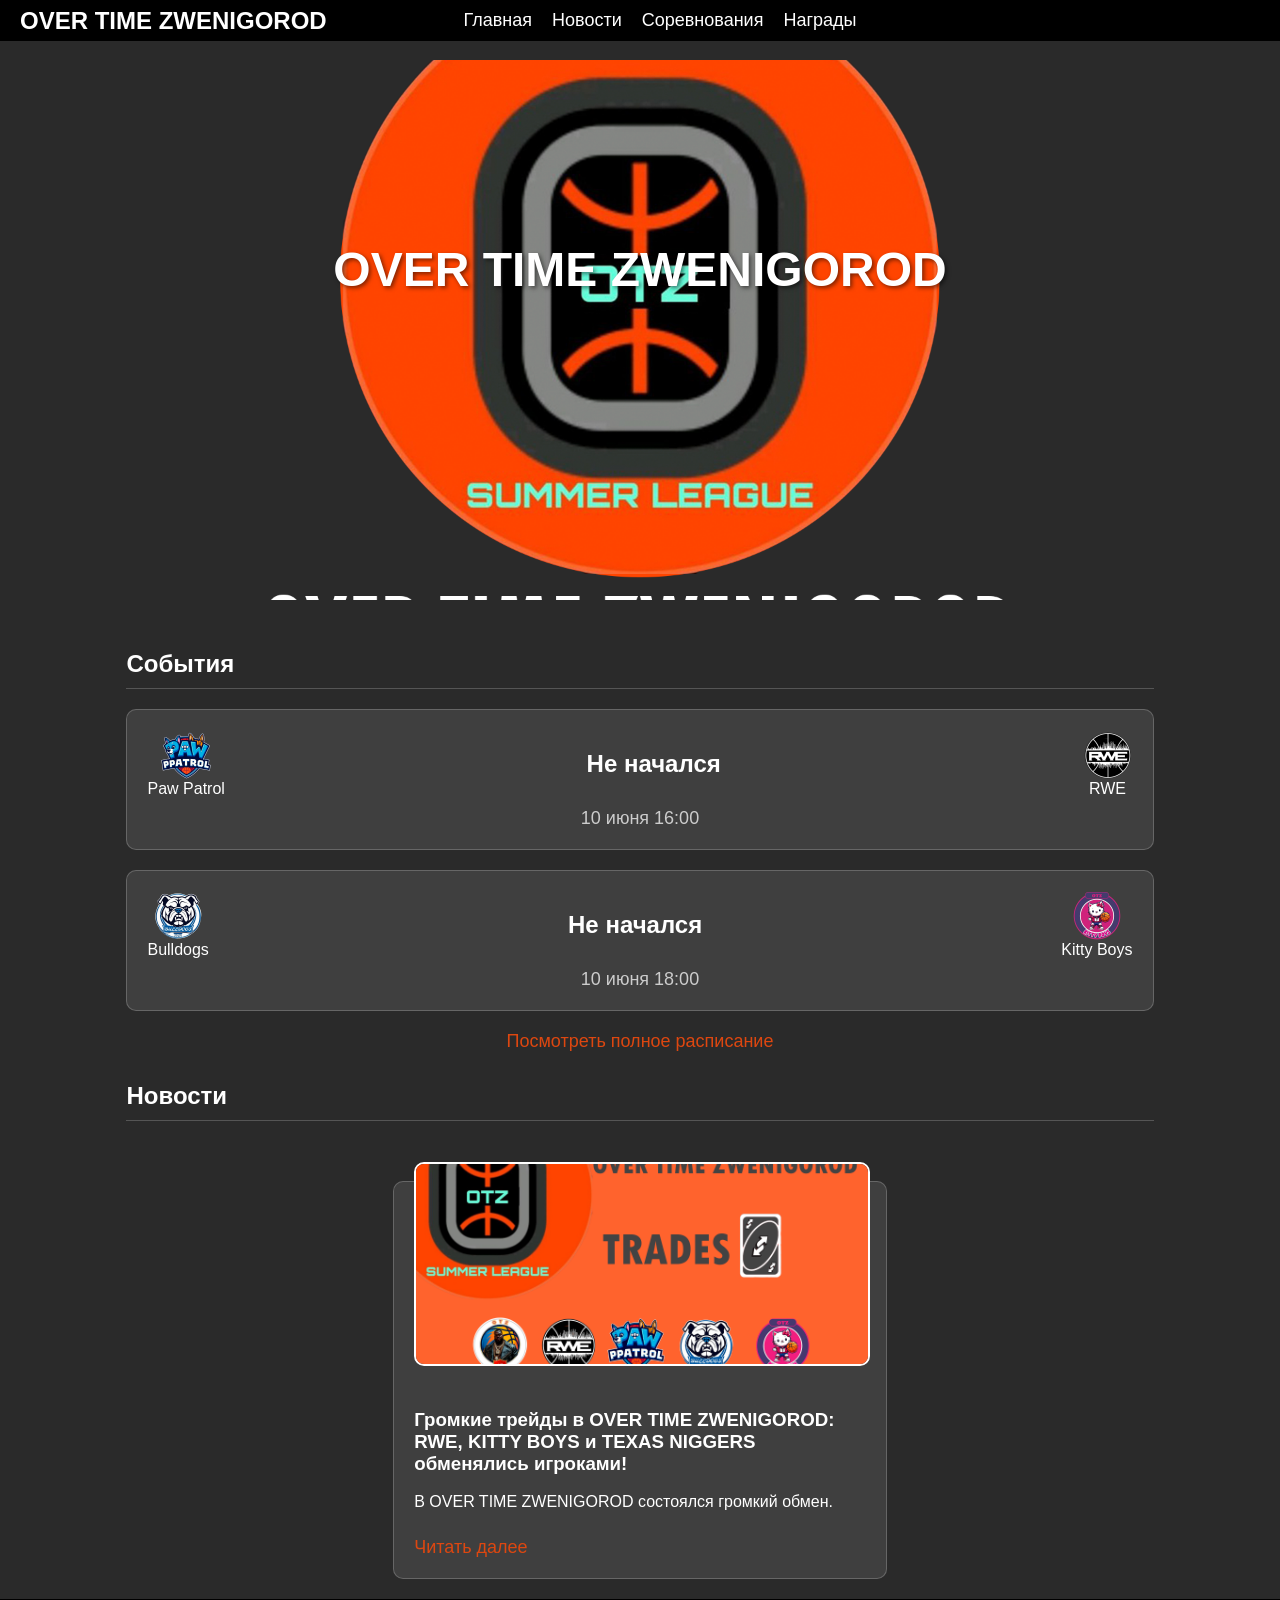
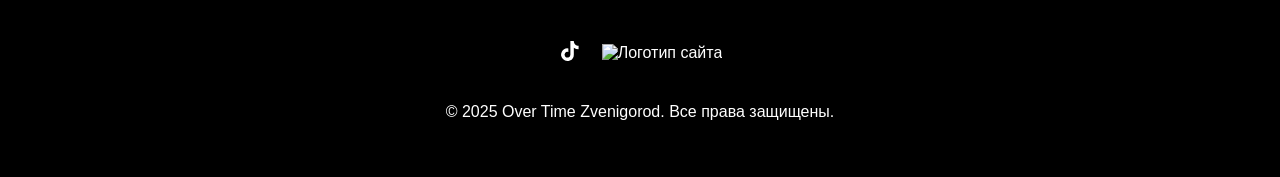
==== commit 91854252: "Update index.html" ====
--- a/index.html
+++ b/index.html
@@ -366,14 +366,14 @@
                     <div class="team-logo">
                         <img src="img/PPATROL2.png" alt="Paw patrol">
                         <div class="team-name">
-                            <a href="/otz2025/teams/paw-patrol">Paw Patrol</a>
+                            <a href="/otz2025/teams/PawPatrol">Paw Patrol</a>
                         </div>
                     </div>
                     <div class="score">Не начался</div>
                     <div class="team-logo">
                         <img src="img/RWE2.png" alt="RWE">
                         <div class="team-name">
-                            <a href="/otz2025/teams/rwe">RWE</a>
+                            <a href="/otz2025/teams/RWE">RWE</a>
                         </div>
                     </div>
                 </div>
@@ -386,14 +386,14 @@
                     <div class="team-logo">
                         <img src="img/BULLDOGS2.png" alt="BULLDOGS">
                         <div class="team-name">
-                            <a href="/otz2025/teams/bulldogs">Bulldogs</a>
+                            <a href="/otz2025/teams/Bulldogs">Bulldogs</a>
                         </div>
                     </div>
                     <div class="score">Не начался</div>
                     <div class="team-logo">
                         <img src="img/KITTY BOYS.png" alt="KITTY BOYS">
                         <div class="team-name">
-                            <a href="/otz2025/teams/kitty-boys">Kitty Boys</a>
+                            <a href="/otz2025/teams/KittyBoys">Kitty Boys</a>
                         </div>
                     </div>
                 </div>
@@ -458,4 +458,3 @@
     </script>
 </body>
 </html>
-Сделай название команд белыми а не синими
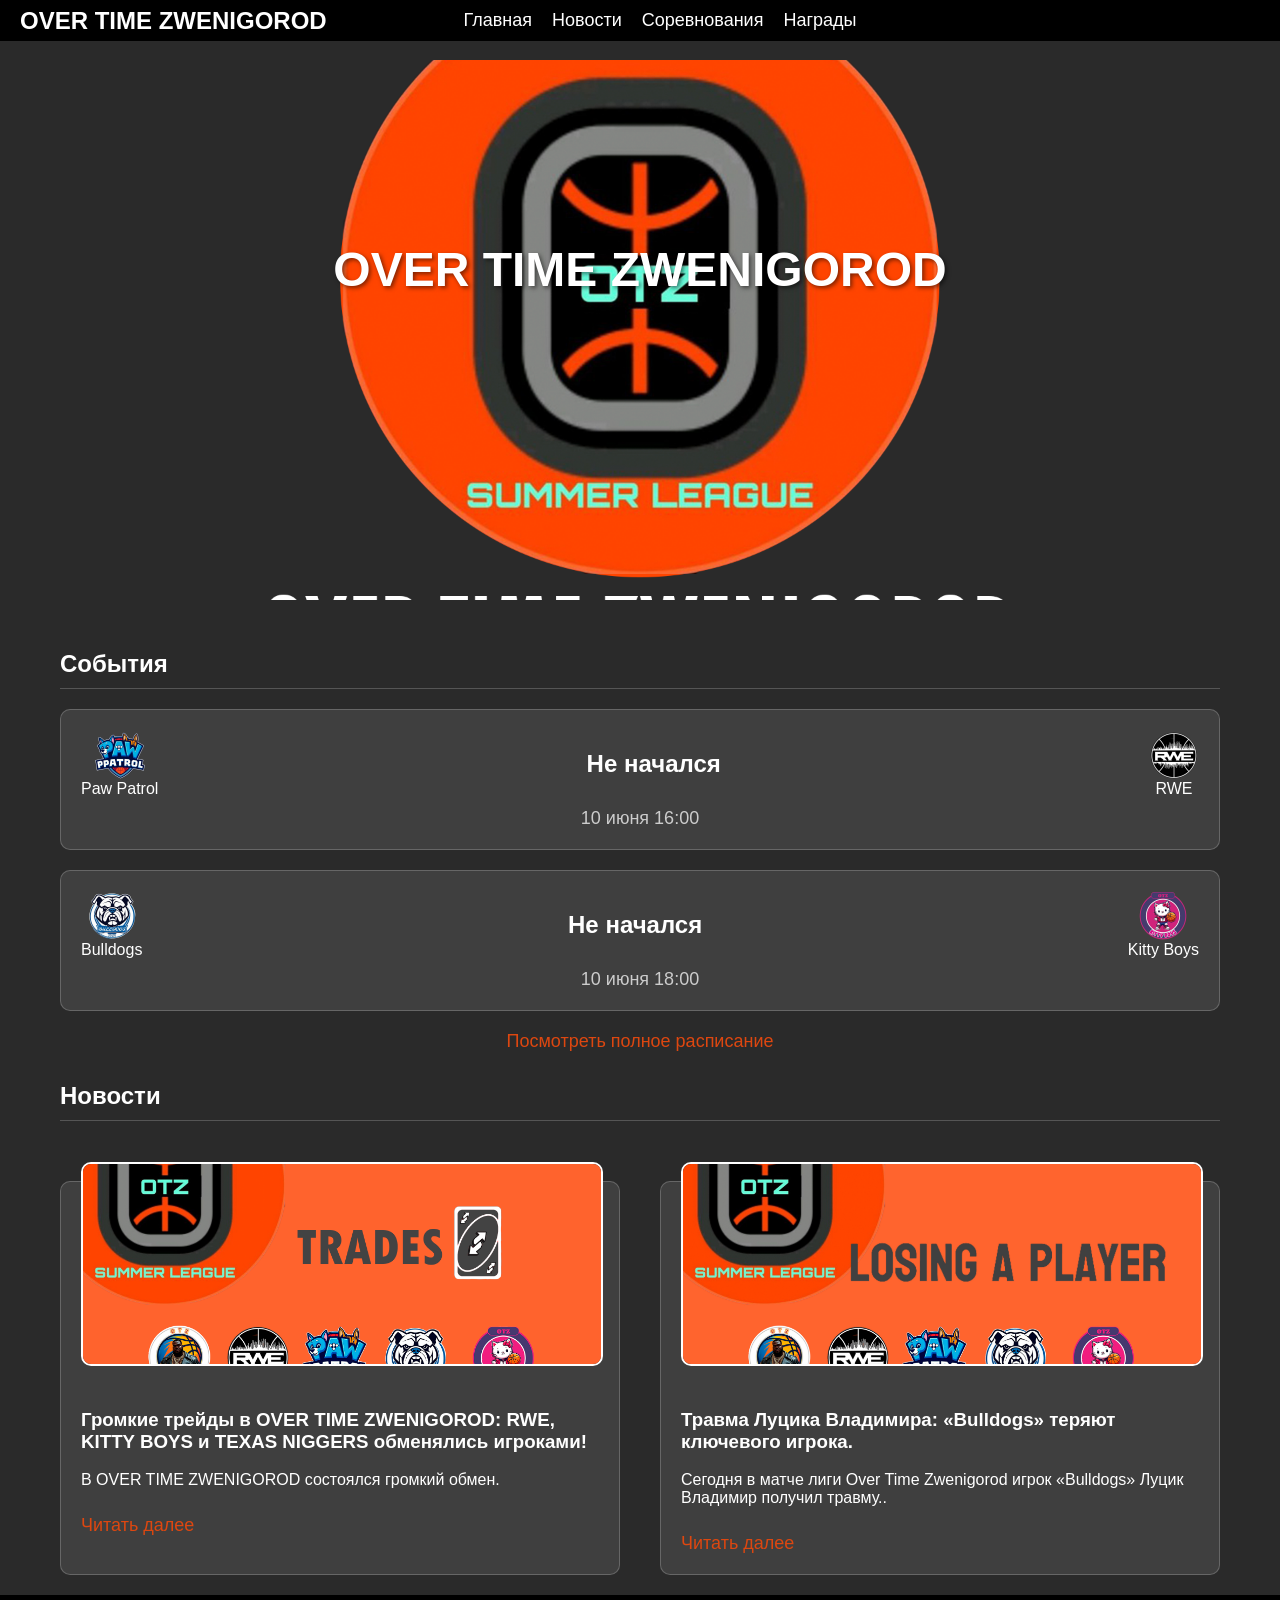
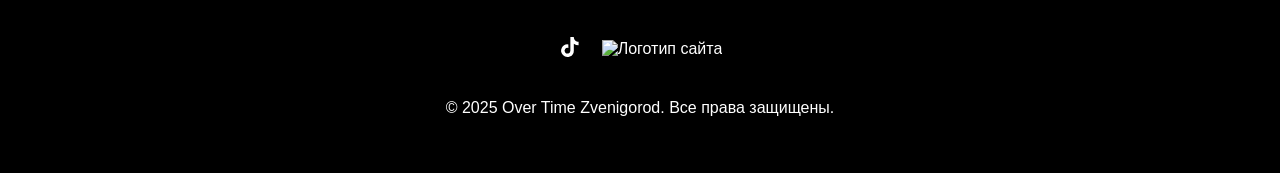
==== commit d15883ad: "Update index.html" ====
--- a/index.html
+++ b/index.html
@@ -417,6 +417,15 @@
                     <a href="/otz2025/news" class="read-more">Читать далее</a>
                 </div>
             </div>
+            
+        <div class="news-item">
+                <img src="img/IMG_0937.jpeg" alt="Новость 2">
+                <div class="text">
+                    <h3>Травма Луцика Владимира: «Bulldogs» теряют ключевого игрока.</h3>
+                    <p>Сегодня в матче лиги Over Time Zwenigorod игрок «Bulldogs» Луцик Владимир получил травму..</p>
+                    <a href="/otz2025/news" class="read-more">Читать далее</a>
+                </div>
+            </div>
         </div>
     </div>
 
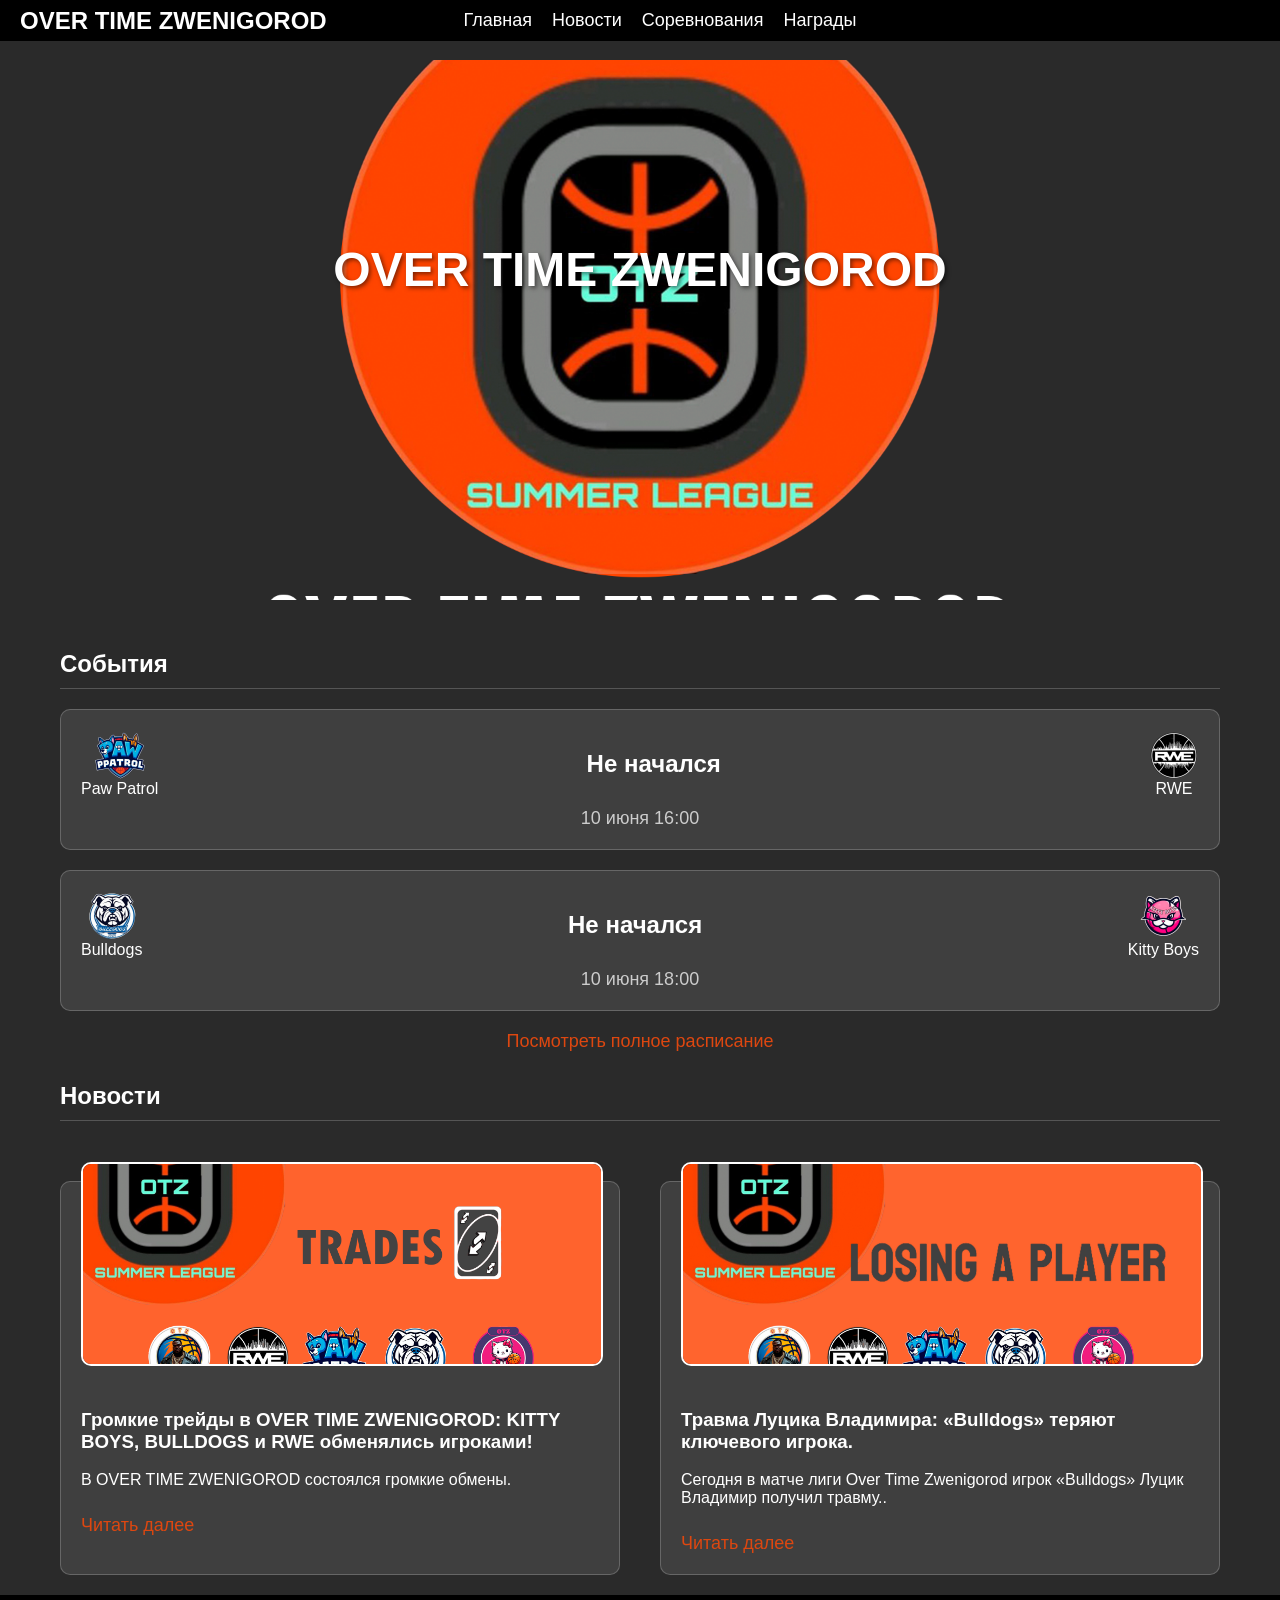
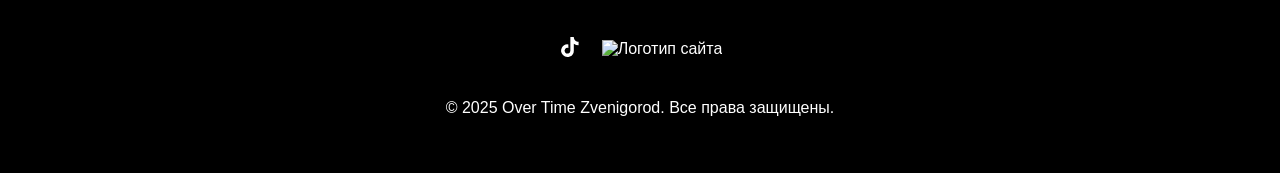
==== commit cda32d5e: "Update index.html" ====
--- a/index.html
+++ b/index.html
@@ -412,8 +412,8 @@
             <div class="news-item">
                 <img src="img/NEWS2.png" alt="Новость 1">
                 <div class="text">
-                    <h3>Громкие трейды в OVER TIME ZWENIGOROD: RWE, KITTY BOYS и TEXAS NIGGERS обменялись игроками!</h3>
-                    <p>В OVER TIME ZWENIGOROD состоялся громкий обмен.</p>
+                    <h3>Громкие трейды в OVER TIME ZWENIGOROD: KITTY BOYS, BULLDOGS и RWE обменялись игроками!</h3>
+                    <p>В OVER TIME ZWENIGOROD состоялся громкие обмены.</p>
                     <a href="/otz2025/news" class="read-more">Читать далее</a>
                 </div>
             </div>
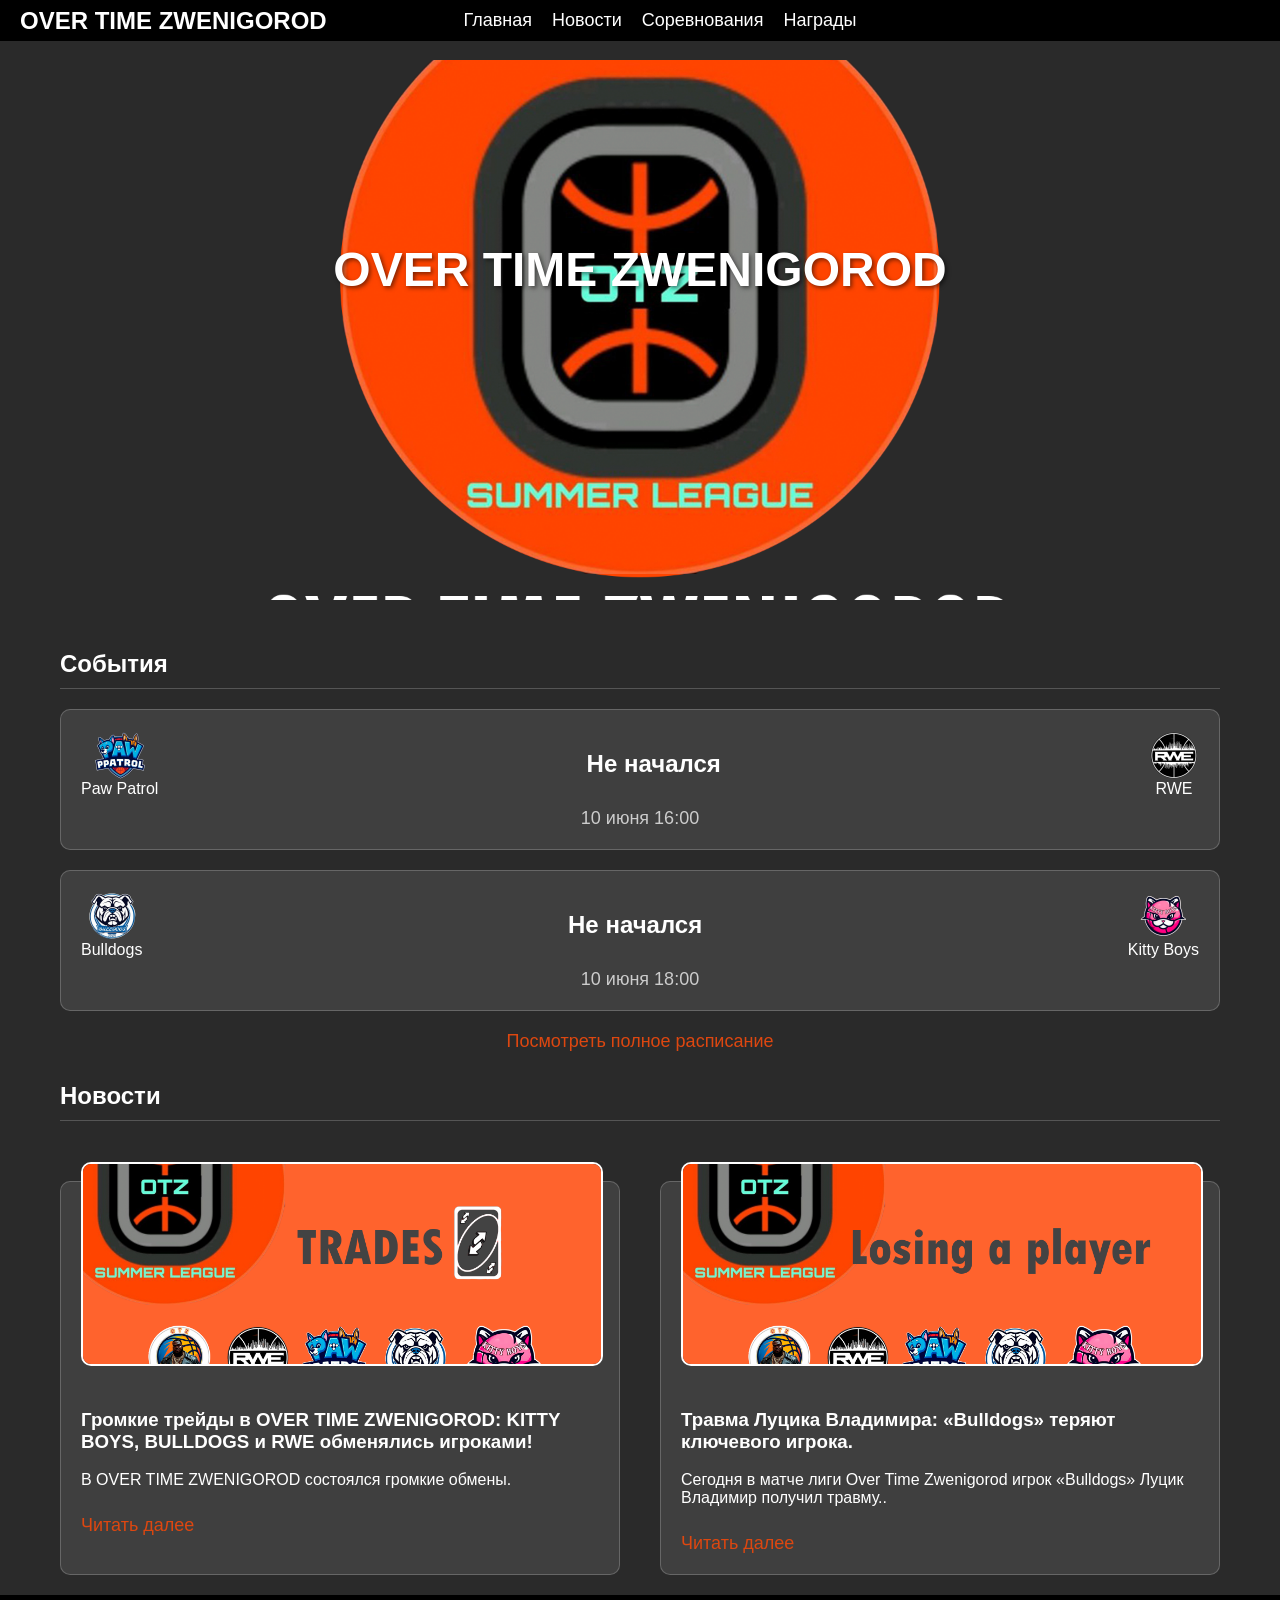
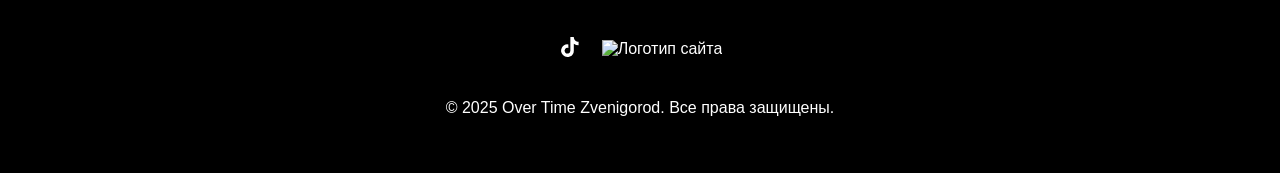
==== commit 55a79fc6: "Update index.html" ====
--- a/index.html
+++ b/index.html
@@ -419,7 +419,7 @@
             </div>
             
         <div class="news-item">
-                <img src="img/IMG_0937.jpeg" alt="Новость 2">
+                <img src="img/NEWS3.png" alt="Новость 2">
                 <div class="text">
                     <h3>Травма Луцика Владимира: «Bulldogs» теряют ключевого игрока.</h3>
                     <p>Сегодня в матче лиги Over Time Zwenigorod игрок «Bulldogs» Луцик Владимир получил травму..</p>
